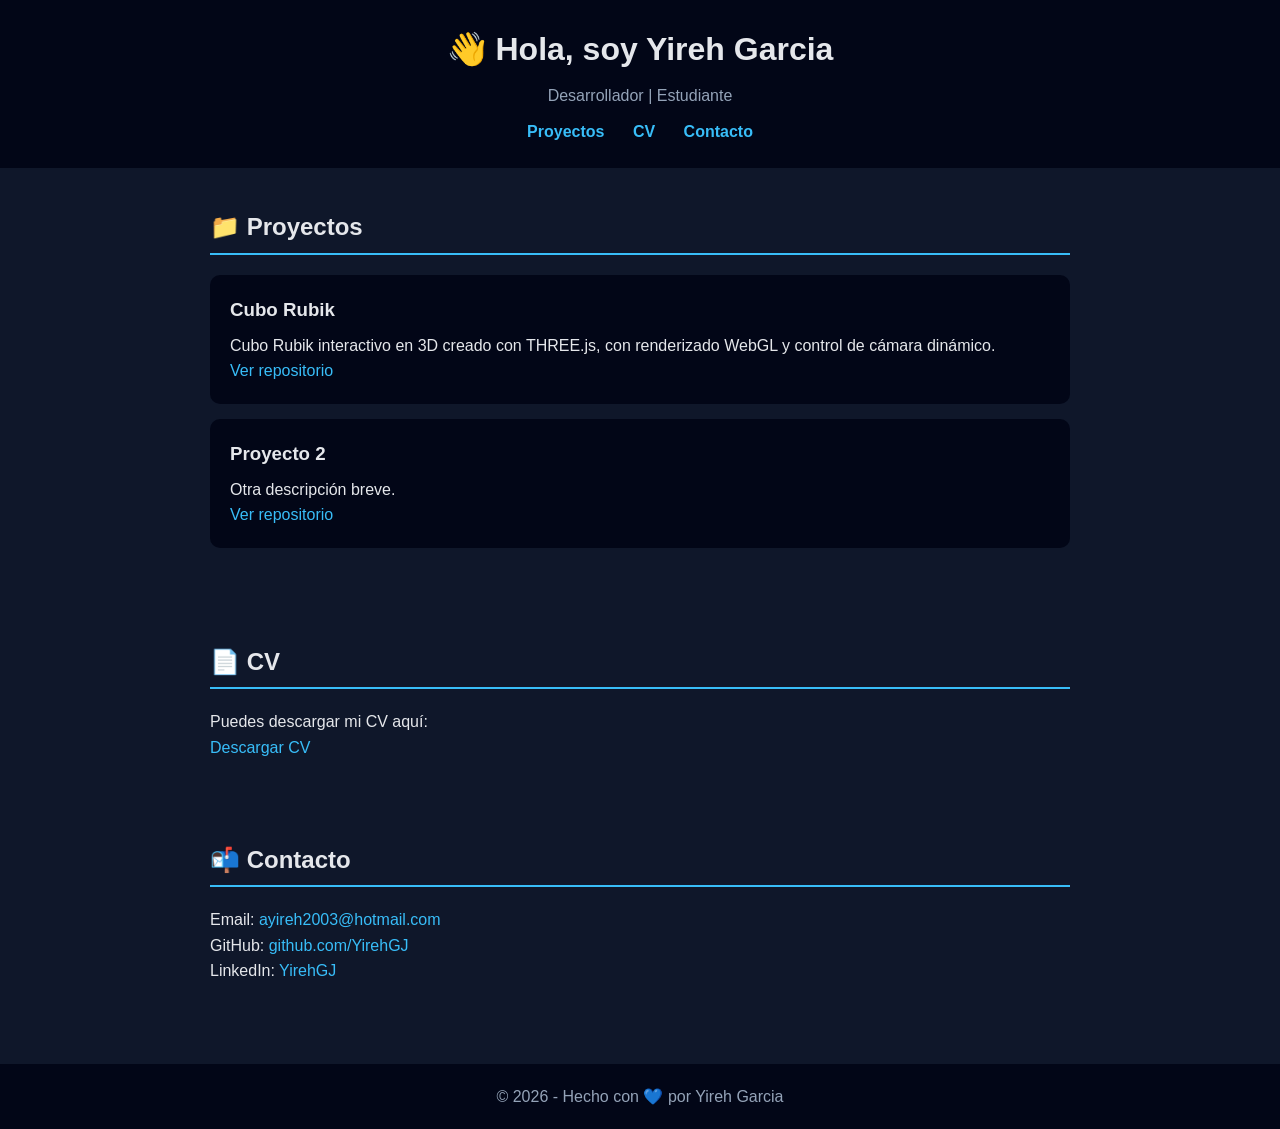
==== index.html @ 87f5ca0b "24.02.26" ====
<!DOCTYPE html>
<html lang="es">
<head>
  <meta charset="UTF-8">
  <title>Mi Portafolio</title>
  <meta name="viewport" content="width=device-width, initial-scale=1.0">
  <link rel="stylesheet" href="style.css">
</head>
<body>

  <header>
    <h1>👋 Hola, soy Yireh Garcia</h1>
    <p>Desarrollador | Estudiante </p>
    <nav>
      <a href="#proyectos">Proyectos</a>
      <a href="#cv">CV</a>
      <a href="#contacto">Contacto</a>
    </nav>
  </header>

  <section id="proyectos">
    <h2>📁 Proyectos</h2>

    <div class="card">
      <h3>Cubo Rubik</h3>
      <p>Cubo Rubik interactivo en 3D creado con THREE.js, con renderizado WebGL y control de cámara dinámico.</p>
      <a href="https://github.com/tuusuario/proyecto1" target="_blank">Ver repositorio</a>
    </div>

    <div class="card">
      <h3>Proyecto 2</h3>
      <p>Otra descripción breve.</p>
      <a href="#">Ver repositorio</a>
    </div>

  </section>

  <section id="cv">
    <h2>📄 CV</h2>
    <p>Puedes descargar mi CV aquí:</p>
    <a href="cv.pdf" target="_blank">Descargar CV</a>
  </section>

  <section id="contacto">
    <h2>📬 Contacto</h2>
    <p>Email: <a href="mailto:ayireh2003@hotmail.com">ayireh2003@hotmail.com</a></p>
    <p>GitHub: <a href="https://github.com/YirehGJ" target="_blank">github.com/YirehGJ</a></p>
    <p>LinkedIn: <a href="#">YirehGJ</a></p>
  </section>

  <footer>
    <p>© 2026 - Hecho con 💙 por Yireh Garcia</p>
  </footer>

</body>
</html>
---- style.css ----
/* Reset básico */
* {
  box-sizing: border-box;
  margin: 0;
  padding: 0;
}

body {
  font-family: Arial, sans-serif;
  background: #0f172a;
  color: #e5e7eb;
  line-height: 1.6;
}

/* Header */
header {
  background: #020617;
  padding: 24px;
  text-align: center;
}

header h1 {
  margin-bottom: 8px;
}

header p {
  color: #94a3b8;
}

/* Navegación */
nav {
  margin-top: 10px;
}

nav a {
  margin: 0 12px;
  color: #38bdf8;
  text-decoration: none;
  font-weight: bold;
  transition: color 0.2s ease;
}

nav a:hover {
  color: #7dd3fc;
}

/* Secciones */
section {
  padding: 40px 20px;
  max-width: 900px;
  margin: auto;
}

h2 {
  border-bottom: 2px solid #38bdf8;
  padding-bottom: 6px;
  margin-bottom: 20px;
}

/* Cards de proyectos */
.card {
  background: #020617;
  padding: 20px;
  margin: 15px 0;
  border-radius: 10px;
  transition: transform 0.2s ease, box-shadow 0.2s ease;
}

.card:hover {
  transform: translateY(-4px);
  box-shadow: 0 10px 20px rgba(0, 0, 0, 0.4);
}

.card h3 {
  margin-bottom: 8px;
}

/* Links */
a {
  color: #38bdf8;
  text-decoration: none;
}

a:hover {
  text-decoration: underline;
}

/* Footer */
footer {
  text-align: center;
  padding: 20px;
  background: #020617;
  color: #94a3b8;
  margin-top: 40px;
}

/* Responsive */
@media (max-width: 600px) {
  nav a {
    display: inline-block;
    margin: 8px;
  }

  section {
    padding: 30px 15px;
  }
}
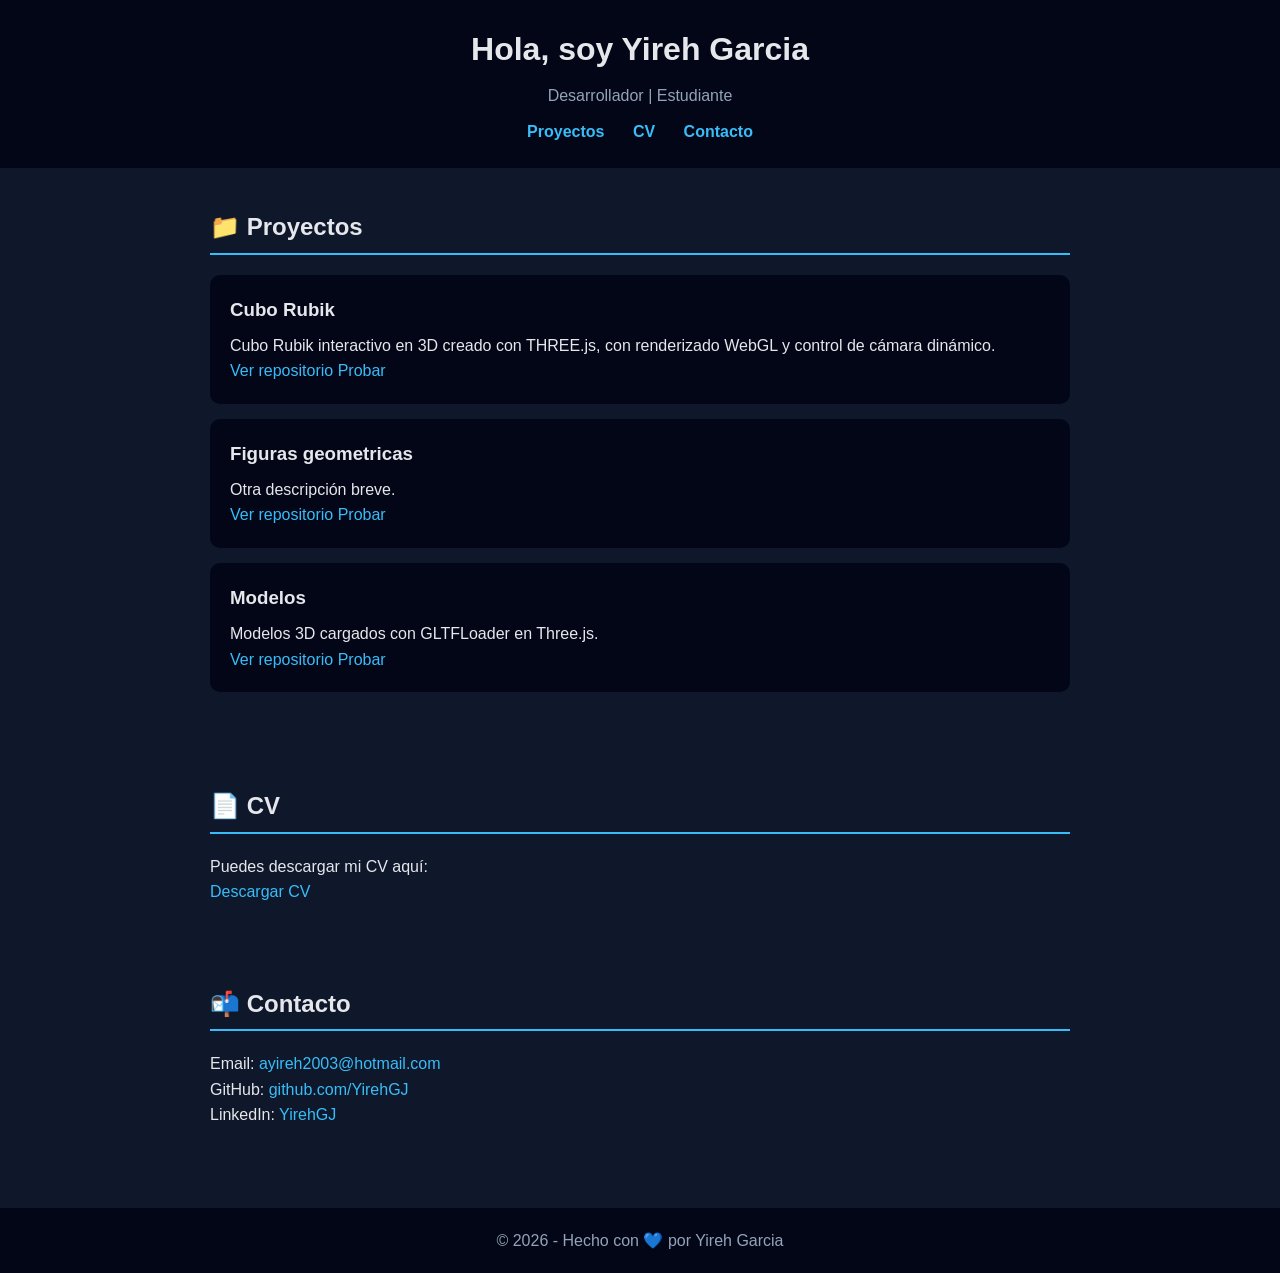
==== commit 68e5d135: "24-02-26 v2" ====
--- a/index.html
+++ b/index.html
@@ -9,7 +9,7 @@
 <body>
 
   <header>
-    <h1>👋 Hola, soy Yireh Garcia</h1>
+    <h1>Hola, soy Yireh Garcia</h1>
     <p>Desarrollador | Estudiante </p>
     <nav>
       <a href="#proyectos">Proyectos</a>
@@ -24,13 +24,22 @@
     <div class="card">
       <h3>Cubo Rubik</h3>
       <p>Cubo Rubik interactivo en 3D creado con THREE.js, con renderizado WebGL y control de cámara dinámico.</p>
-      <a href="https://github.com/tuusuario/proyecto1" target="_blank">Ver repositorio</a>
+      <a href="https://github.com/YirehGJ/Portafolio-Personal/blob/main/proyectos/CuboRubik.html" target="_blank">Ver repositorio</a>
+      <a href="proyectos/CuboRubik.html" target="_blank">Probar</a>
     </div>
 
     <div class="card">
-      <h3>Proyecto 2</h3>
+      <h3>Figuras geometricas</h3>
       <p>Otra descripción breve.</p>
       <a href="#">Ver repositorio</a>
+      <a href="#">Probar</a>
+    </div>
+
+    <div class="card">
+      <h3>Modelos</h3>
+      <p>Modelos 3D cargados con GLTFLoader en Three.js.</p>
+      <a href="https://github.com/YirehGJ/Portafolio-Personal/blob/main/Modelos" target="_blank">Ver repositorio</a>
+      <a href="Modelos/index.html" target="_blank">Probar</a>
     </div>
 
   </section>
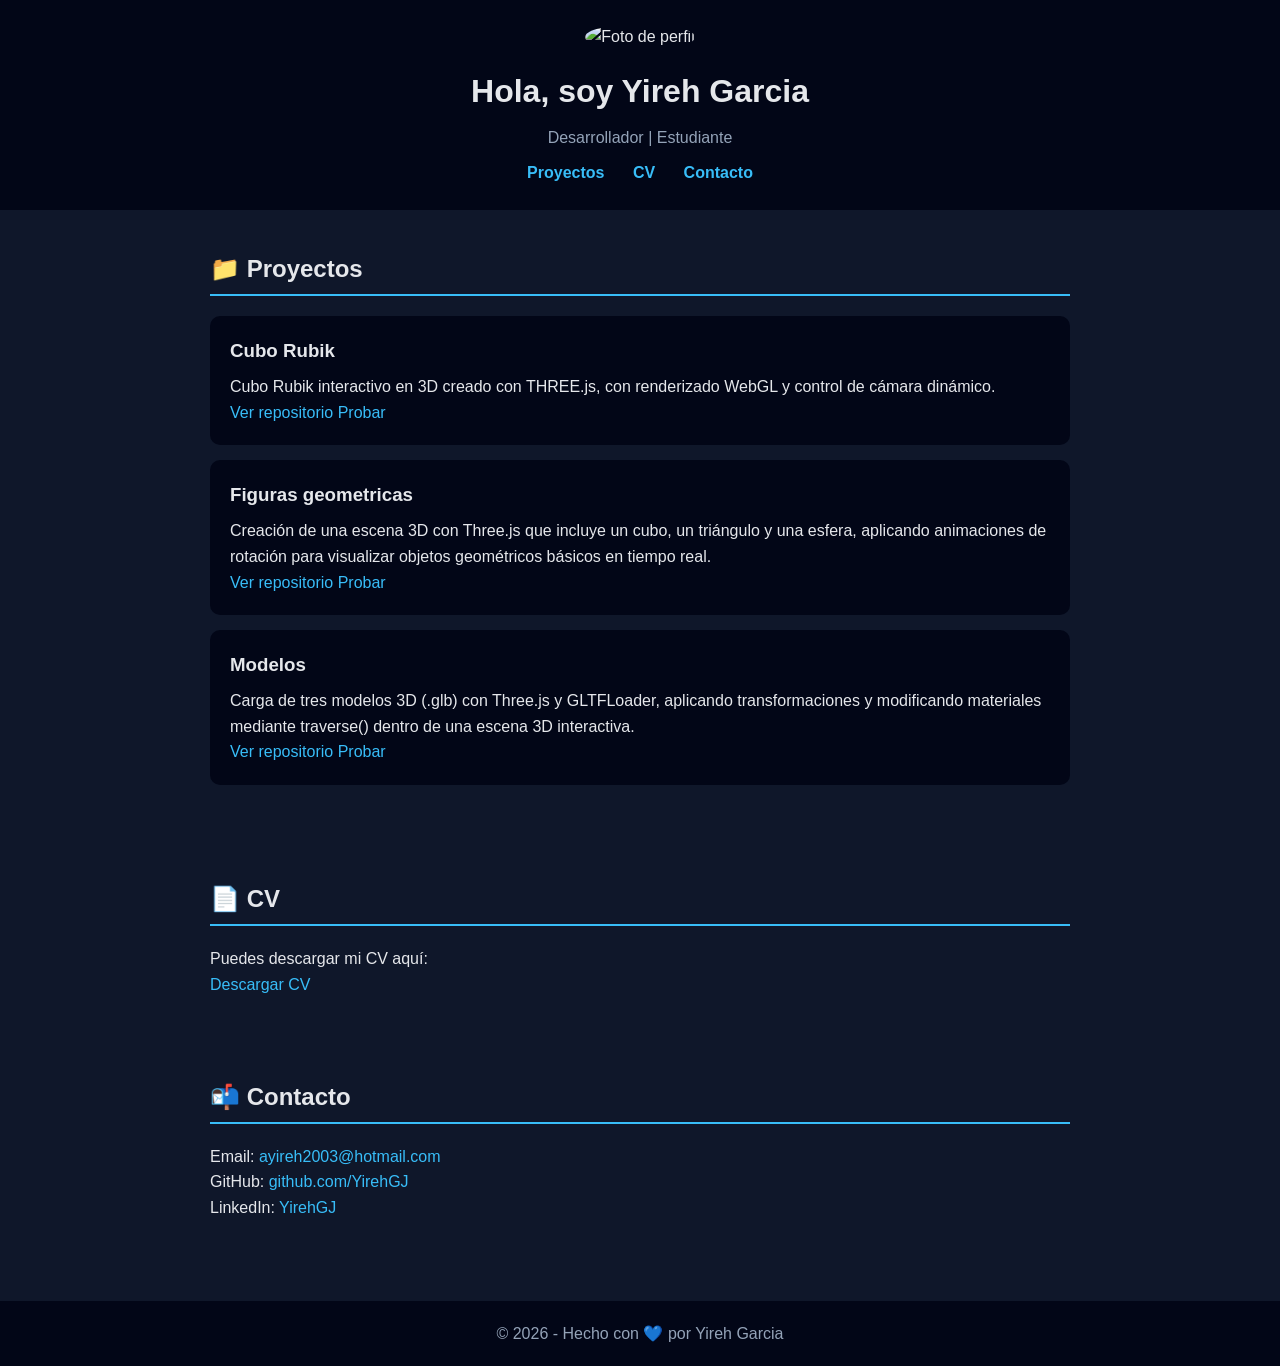
==== commit 030f1931: "24-02-26" ====
--- a/index.html
+++ b/index.html
@@ -9,6 +9,7 @@
 <body>
 
   <header>
+    <img src="profile.jpg" alt="Foto de perfil" class="profile-pic">
     <h1>Hola, soy Yireh Garcia</h1>
     <p>Desarrollador | Estudiante </p>
     <nav>
@@ -30,14 +31,14 @@
 
     <div class="card">
       <h3>Figuras geometricas</h3>
-      <p>Otra descripción breve.</p>
-      <a href="#">Ver repositorio</a>
-      <a href="#">Probar</a>
+      <p>Creación de una escena 3D con Three.js que incluye un cubo, un triángulo y una esfera, aplicando animaciones de rotación para visualizar objetos geométricos básicos en tiempo real.</p>
+      <a href="https://github.com/YirehGJ/Portafolio-Personal/blob/main/proyectos/Figuras.html" target="_blank">Ver repositorio</a>
+      <a href="proyectos/Figuras.html" target="_blank">Probar</a>
     </div>
 
     <div class="card">
       <h3>Modelos</h3>
-      <p>Modelos 3D cargados con GLTFLoader en Three.js.</p>
+      <p>Carga de tres modelos 3D (.glb) con Three.js y GLTFLoader, aplicando transformaciones y modificando materiales mediante traverse() dentro de una escena 3D interactiva.</p>
       <a href="https://github.com/YirehGJ/Portafolio-Personal/blob/main/Modelos" target="_blank">Ver repositorio</a>
       <a href="Modelos/index.html" target="_blank">Probar</a>
     </div>
--- a/style.css
+++ b/style.css
@@ -3,6 +3,13 @@
   box-sizing: border-box;
   margin: 0;
   padding: 0;
+}
+
+.profile-pic {
+  width: 100px;
+  height: 100px;
+  border-radius: 50%;
+  margin-bottom: 16px;
 }
 
 body {
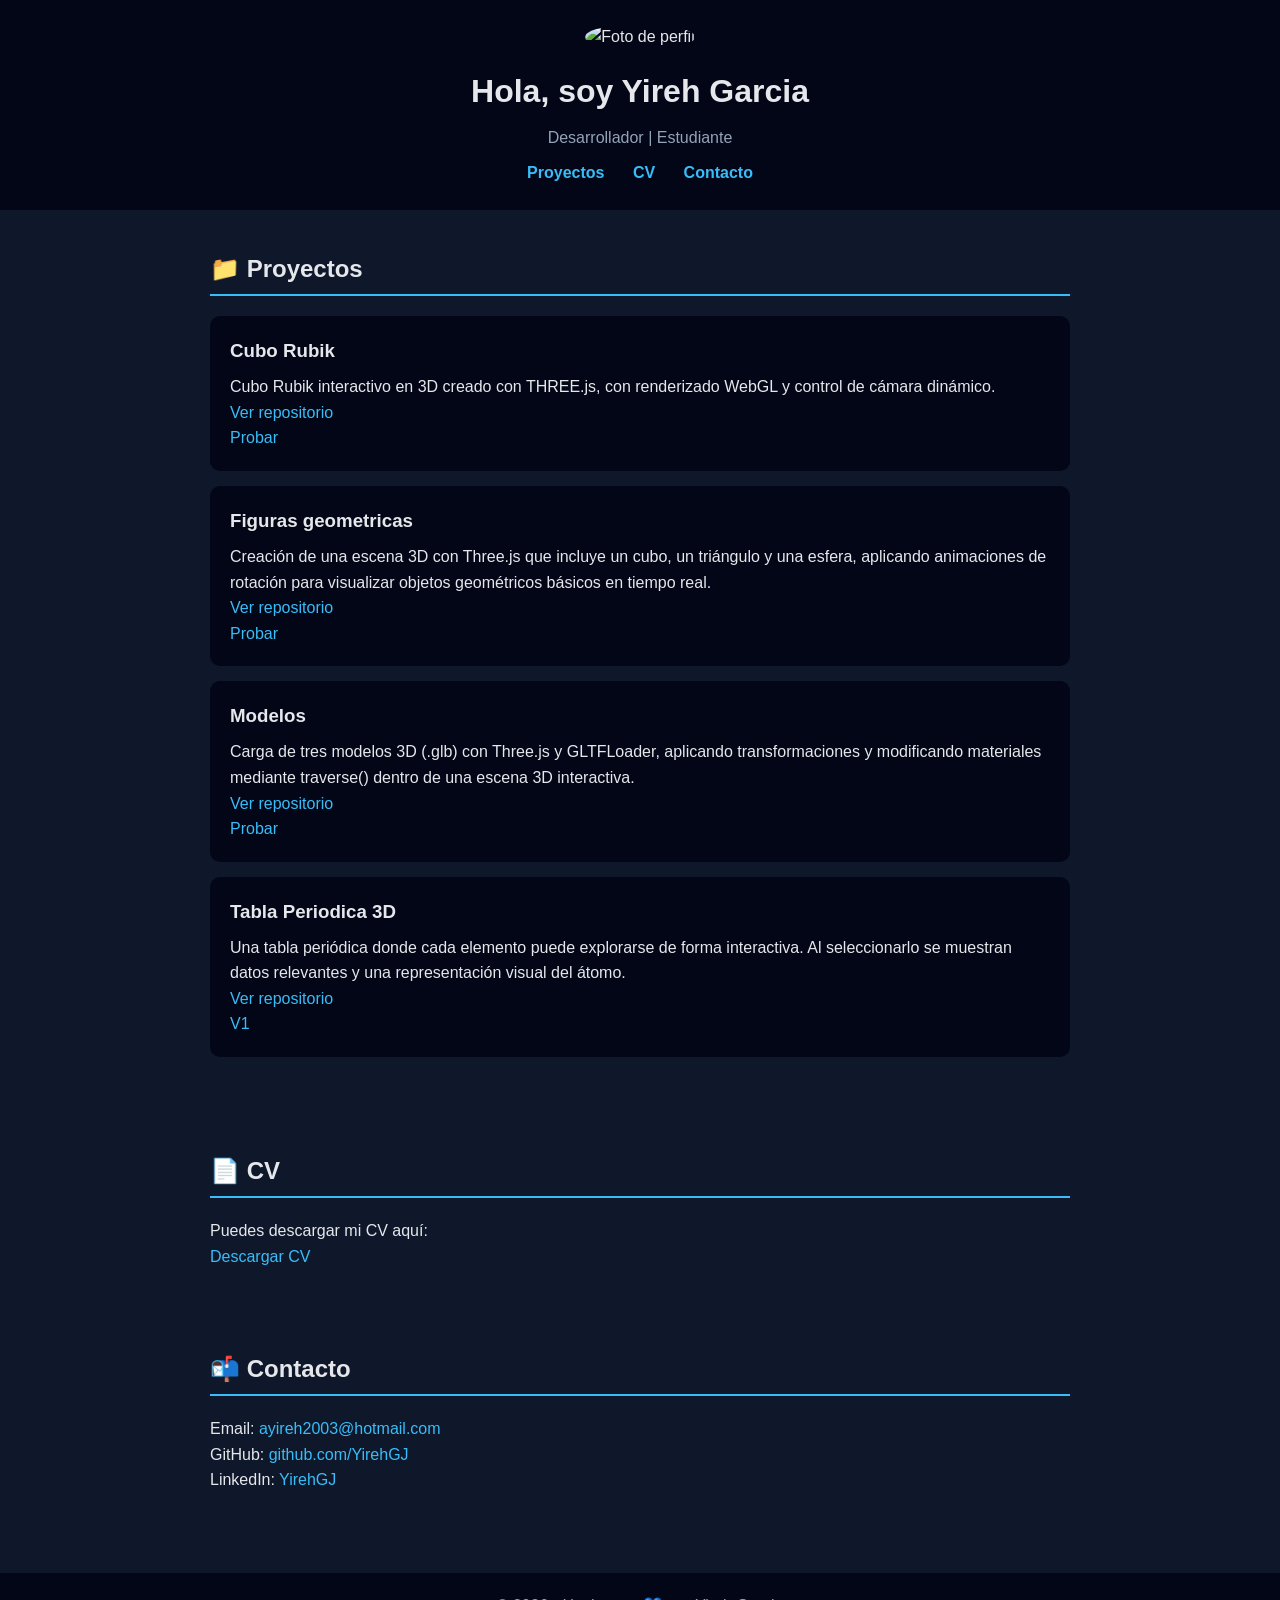
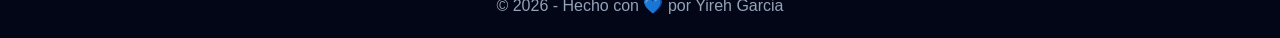
==== commit 434b3985: "10.03.26" ====
--- a/index.html
+++ b/index.html
@@ -26,6 +26,7 @@
       <h3>Cubo Rubik</h3>
       <p>Cubo Rubik interactivo en 3D creado con THREE.js, con renderizado WebGL y control de cámara dinámico.</p>
       <a href="https://github.com/YirehGJ/Portafolio-Personal/blob/main/proyectos/CuboRubik.html" target="_blank">Ver repositorio</a>
+      <br>
       <a href="proyectos/CuboRubik.html" target="_blank">Probar</a>
     </div>
 
@@ -33,6 +34,7 @@
       <h3>Figuras geometricas</h3>
       <p>Creación de una escena 3D con Three.js que incluye un cubo, un triángulo y una esfera, aplicando animaciones de rotación para visualizar objetos geométricos básicos en tiempo real.</p>
       <a href="https://github.com/YirehGJ/Portafolio-Personal/blob/main/proyectos/Figuras.html" target="_blank">Ver repositorio</a>
+      <br>
       <a href="proyectos/Figuras.html" target="_blank">Probar</a>
     </div>
 
@@ -40,7 +42,17 @@
       <h3>Modelos</h3>
       <p>Carga de tres modelos 3D (.glb) con Three.js y GLTFLoader, aplicando transformaciones y modificando materiales mediante traverse() dentro de una escena 3D interactiva.</p>
       <a href="https://github.com/YirehGJ/Portafolio-Personal/blob/main/Modelos" target="_blank">Ver repositorio</a>
+      <br>
       <a href="Modelos/index.html" target="_blank">Probar</a>
+    </div>
+
+    <div class="card">
+      <h3>Tabla Periodica 3D</h3>
+      <p>Una tabla periódica donde cada elemento puede explorarse de forma interactiva. Al
+seleccionarlo se muestran datos relevantes y una representación visual del átomo.</p>
+      <a href="https://github.com/YirehGJ/Portafolio-Personal/blob/main/Tabla Periodica 3D" target="_blank">Ver repositorio</a>
+      <br>
+      <a href="Tabla Periodica 3D/index.html" target="_blank">V1</a>
     </div>
 
   </section>
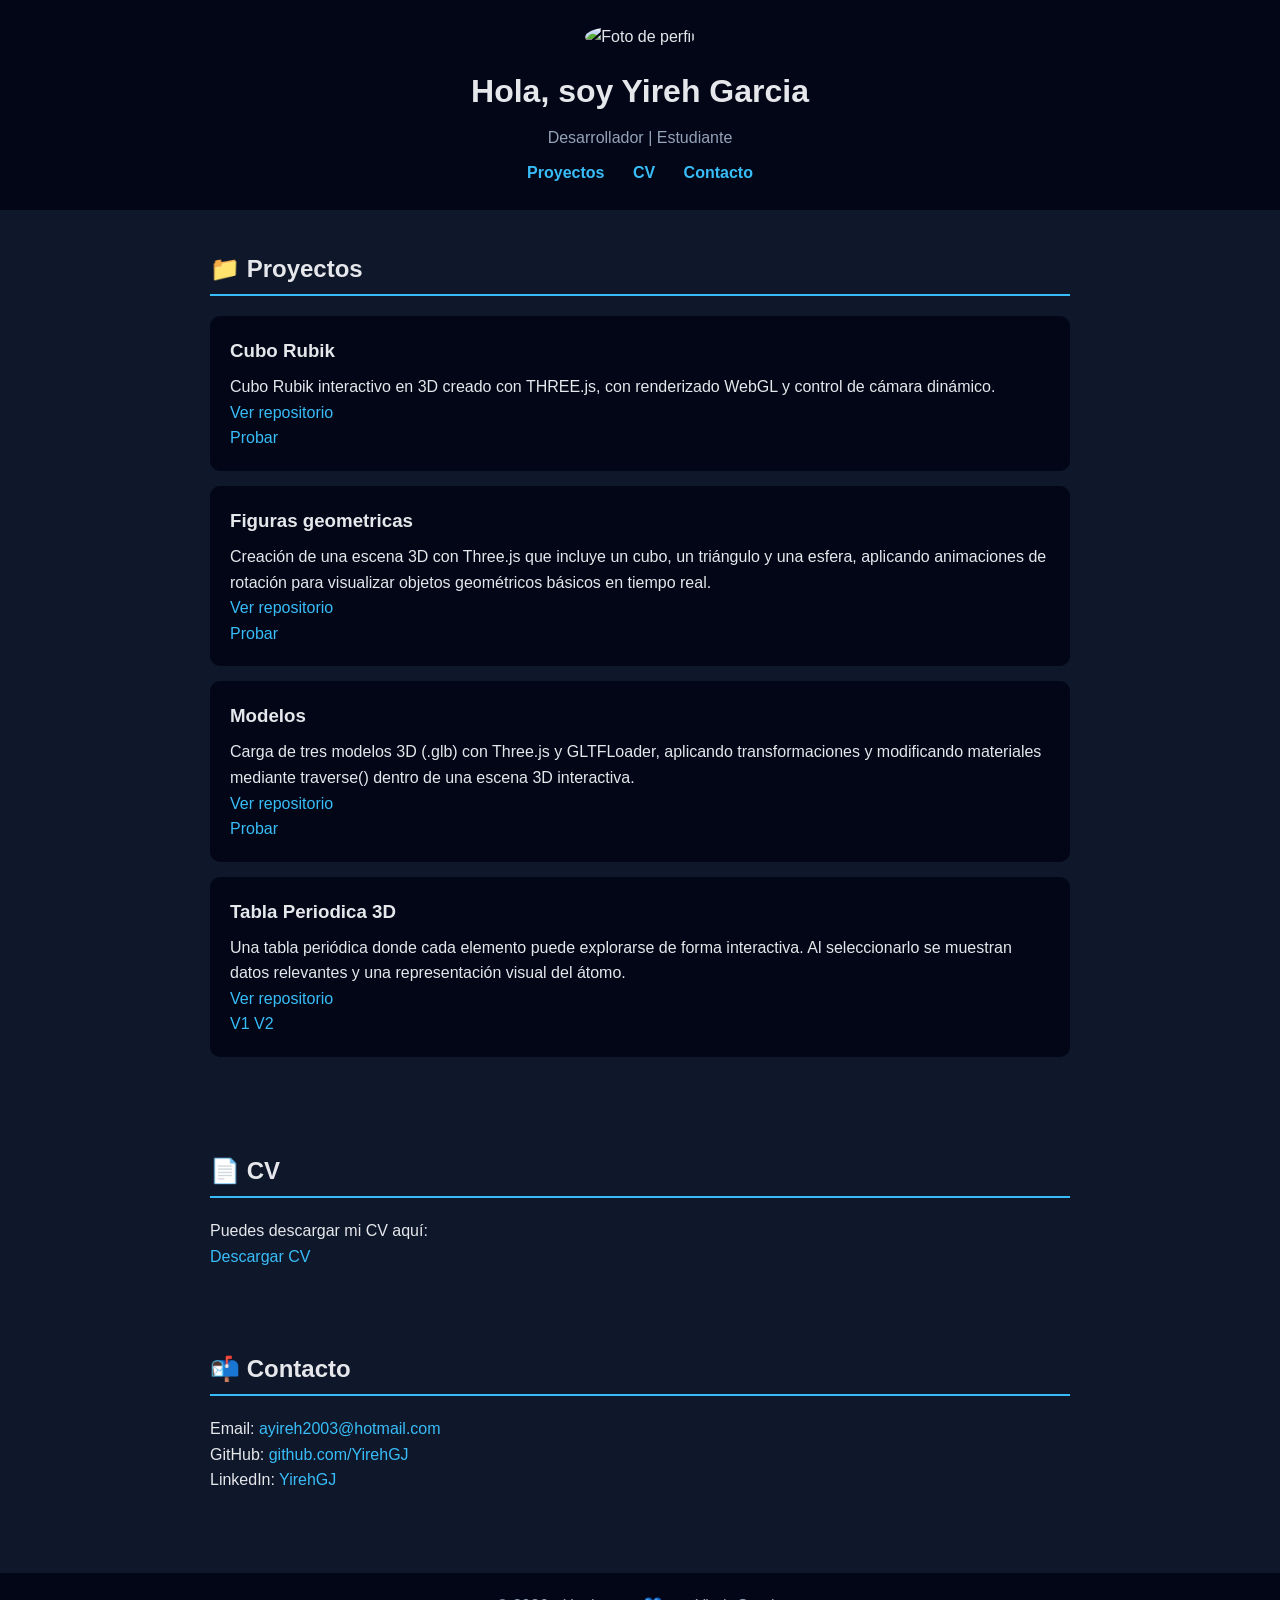
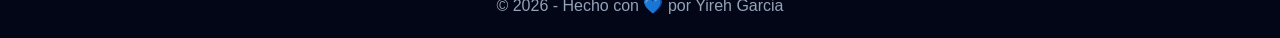
==== commit e0ae73e5: "17.03.26" ====
--- a/index.html
+++ b/index.html
@@ -52,7 +52,8 @@
 seleccionarlo se muestran datos relevantes y una representación visual del átomo.</p>
       <a href="https://github.com/YirehGJ/Portafolio-Personal/blob/main/Tabla Periodica 3D" target="_blank">Ver repositorio</a>
       <br>
-      <a href="Tabla Periodica 3D/index.html" target="_blank">V1</a>
+      <a href="Tabla Periodica 3D/Entregable 1/index.html" target="_blank">V1</a>
+      <a href="Tabla Periodica 3D/Entregable 2/index.html" target="_blank">V2</a>
     </div>
 
   </section>
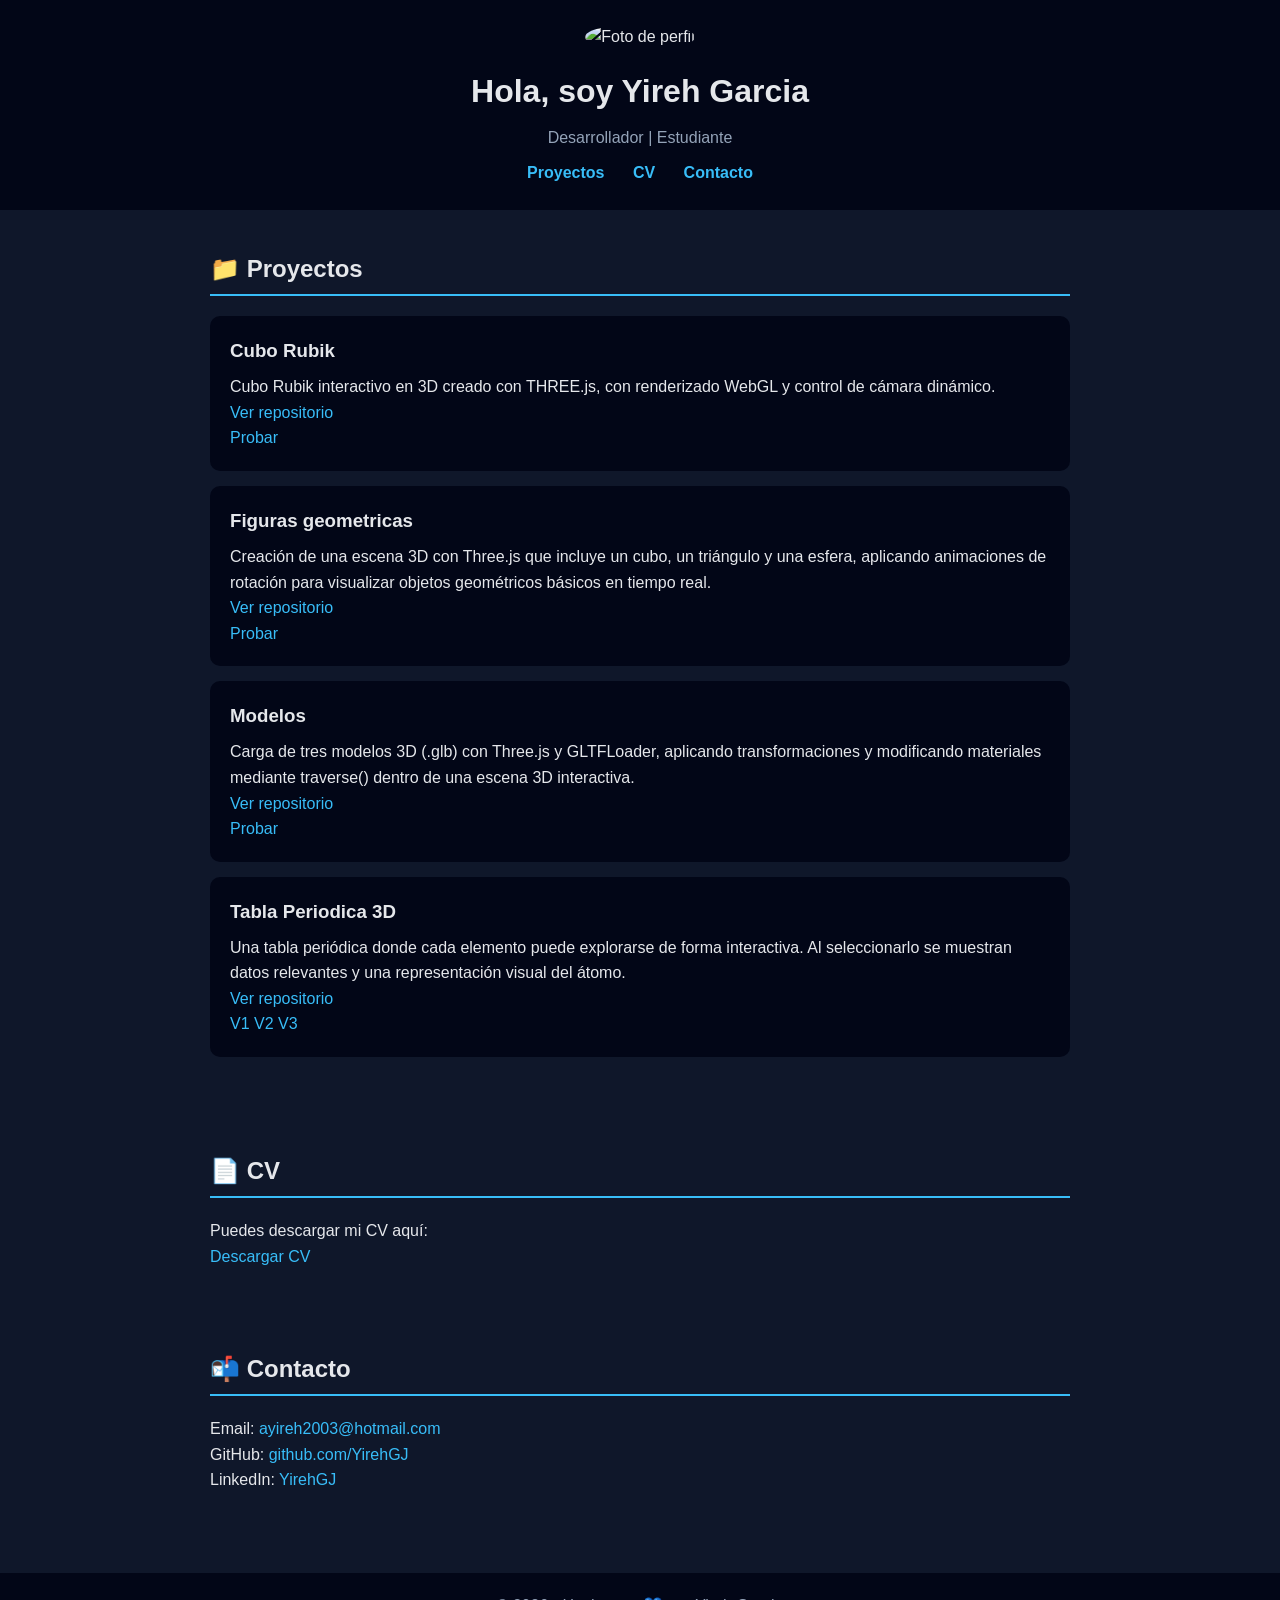
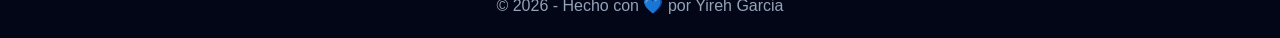
==== commit 19f1686d: "24.03.26" ====
--- a/index.html
+++ b/index.html
@@ -54,6 +54,7 @@
       <br>
       <a href="Tabla Periodica 3D/Entregable 1/index.html" target="_blank">V1</a>
       <a href="Tabla Periodica 3D/Entregable 2/index.html" target="_blank">V2</a>
+      <a href="Tabla Periodica 3D/Entregable 3/index.html" target="_blank">V3</a>
     </div>
 
   </section>
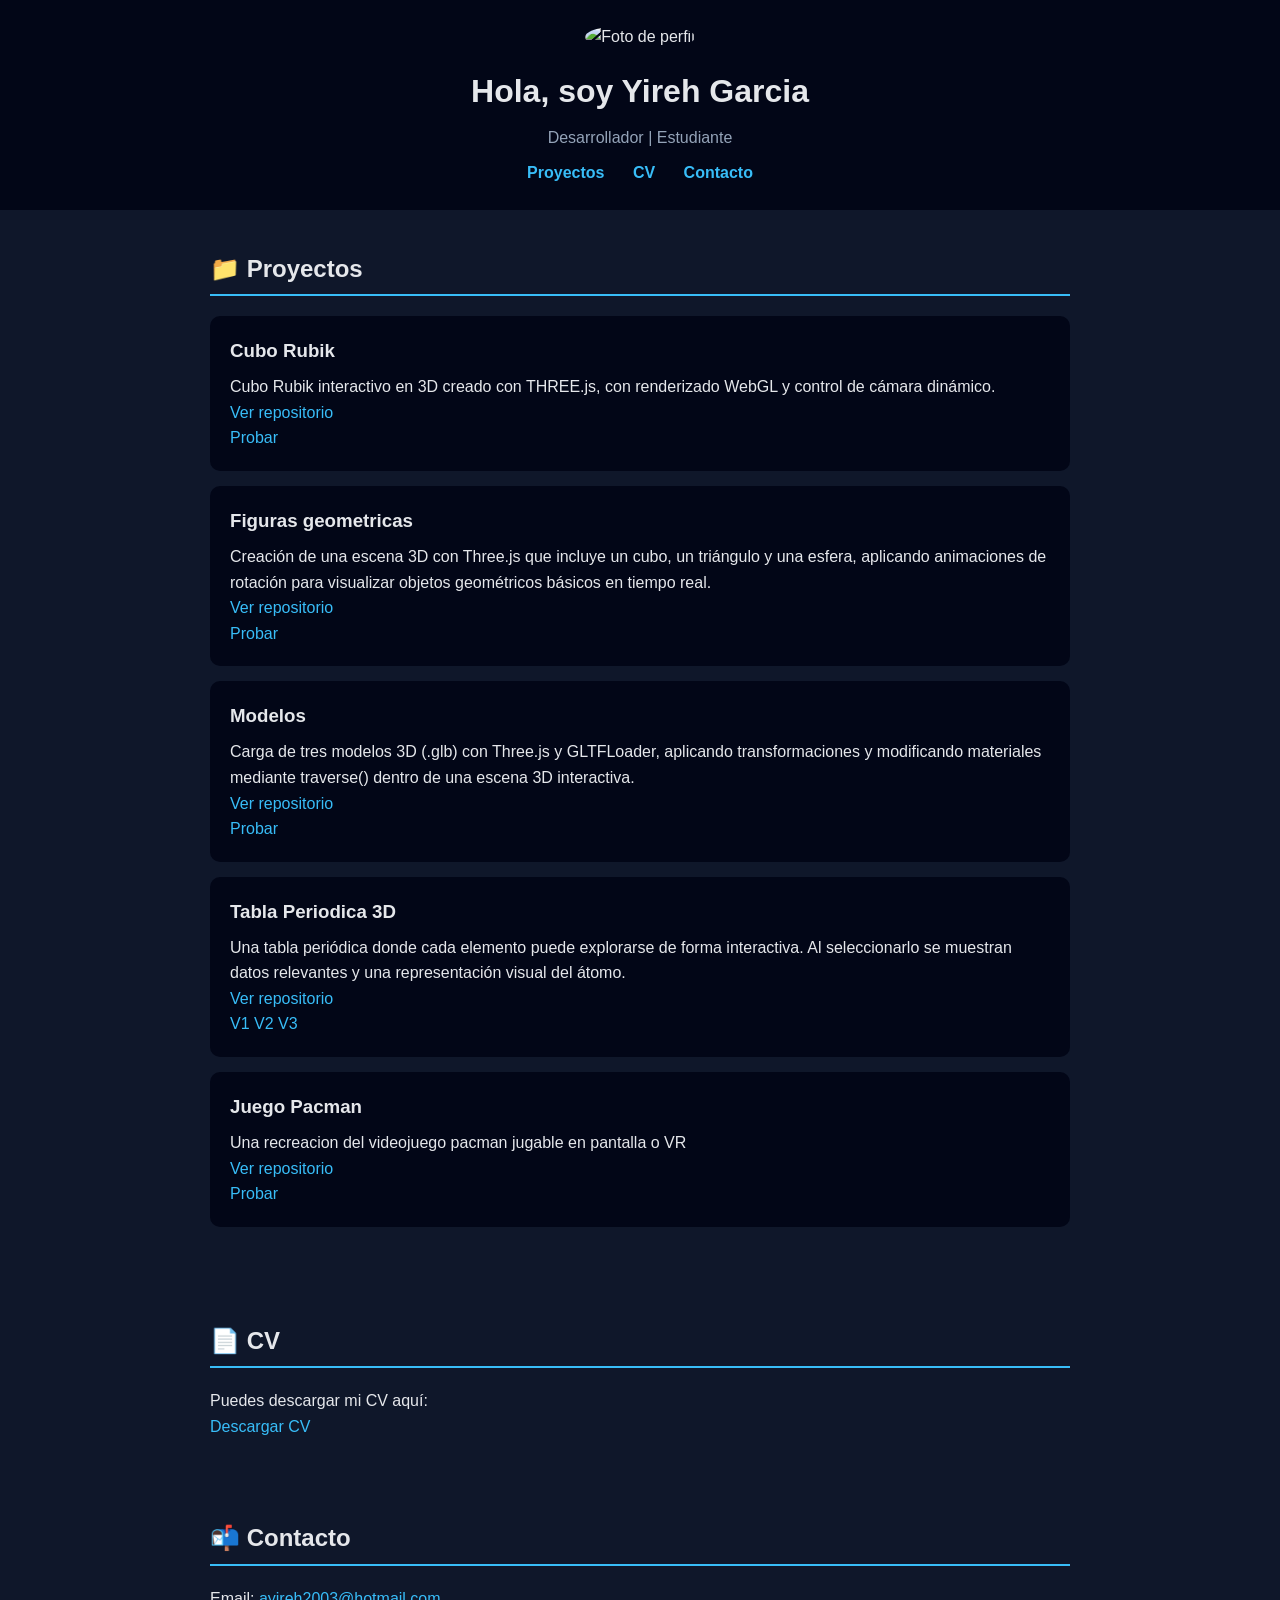
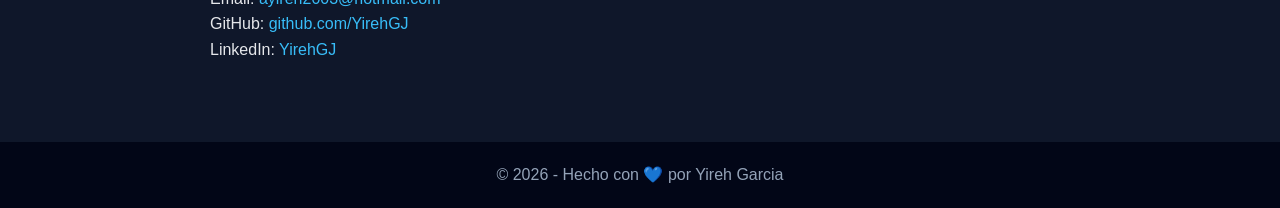
==== commit 6f61f0e5: "Integracion del Pacman" ====
--- a/index.html
+++ b/index.html
@@ -57,6 +57,14 @@
       <a href="Tabla Periodica 3D/Entregable 3/index.html" target="_blank">V3</a>
     </div>
 
+     <div class="card">
+      <h3>Juego Pacman</h3>
+      <p>Una recreacion del videojuego pacman jugable en pantalla o VR</p>
+      <a href="https://github.com/YirehGJ/Portafolio-Personal/blob/main/Juegos/Pacman.html" target="_blank">Ver repositorio</a>
+      <br>
+      <a href="Juegos/Pacman.html" target="_blank">Probar</a>
+    </div>
+
   </section>
 
   <section id="cv">
